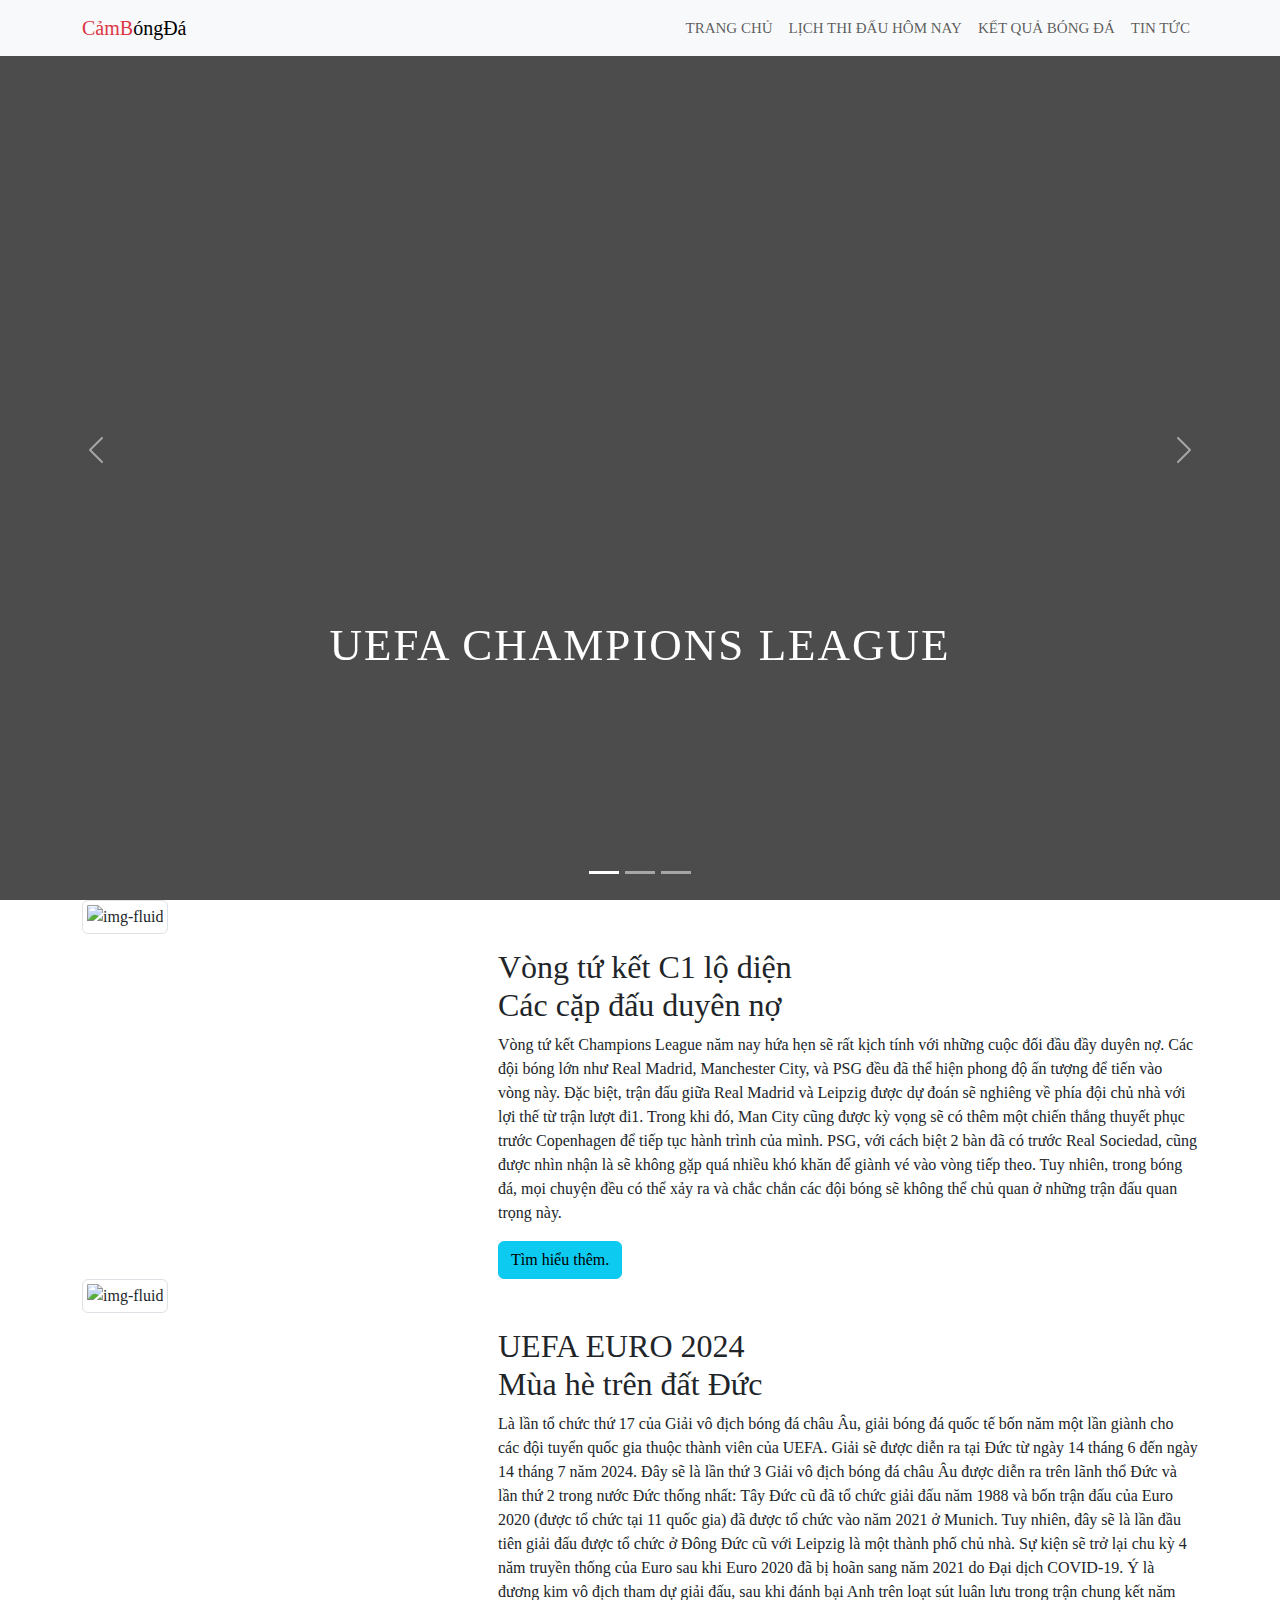
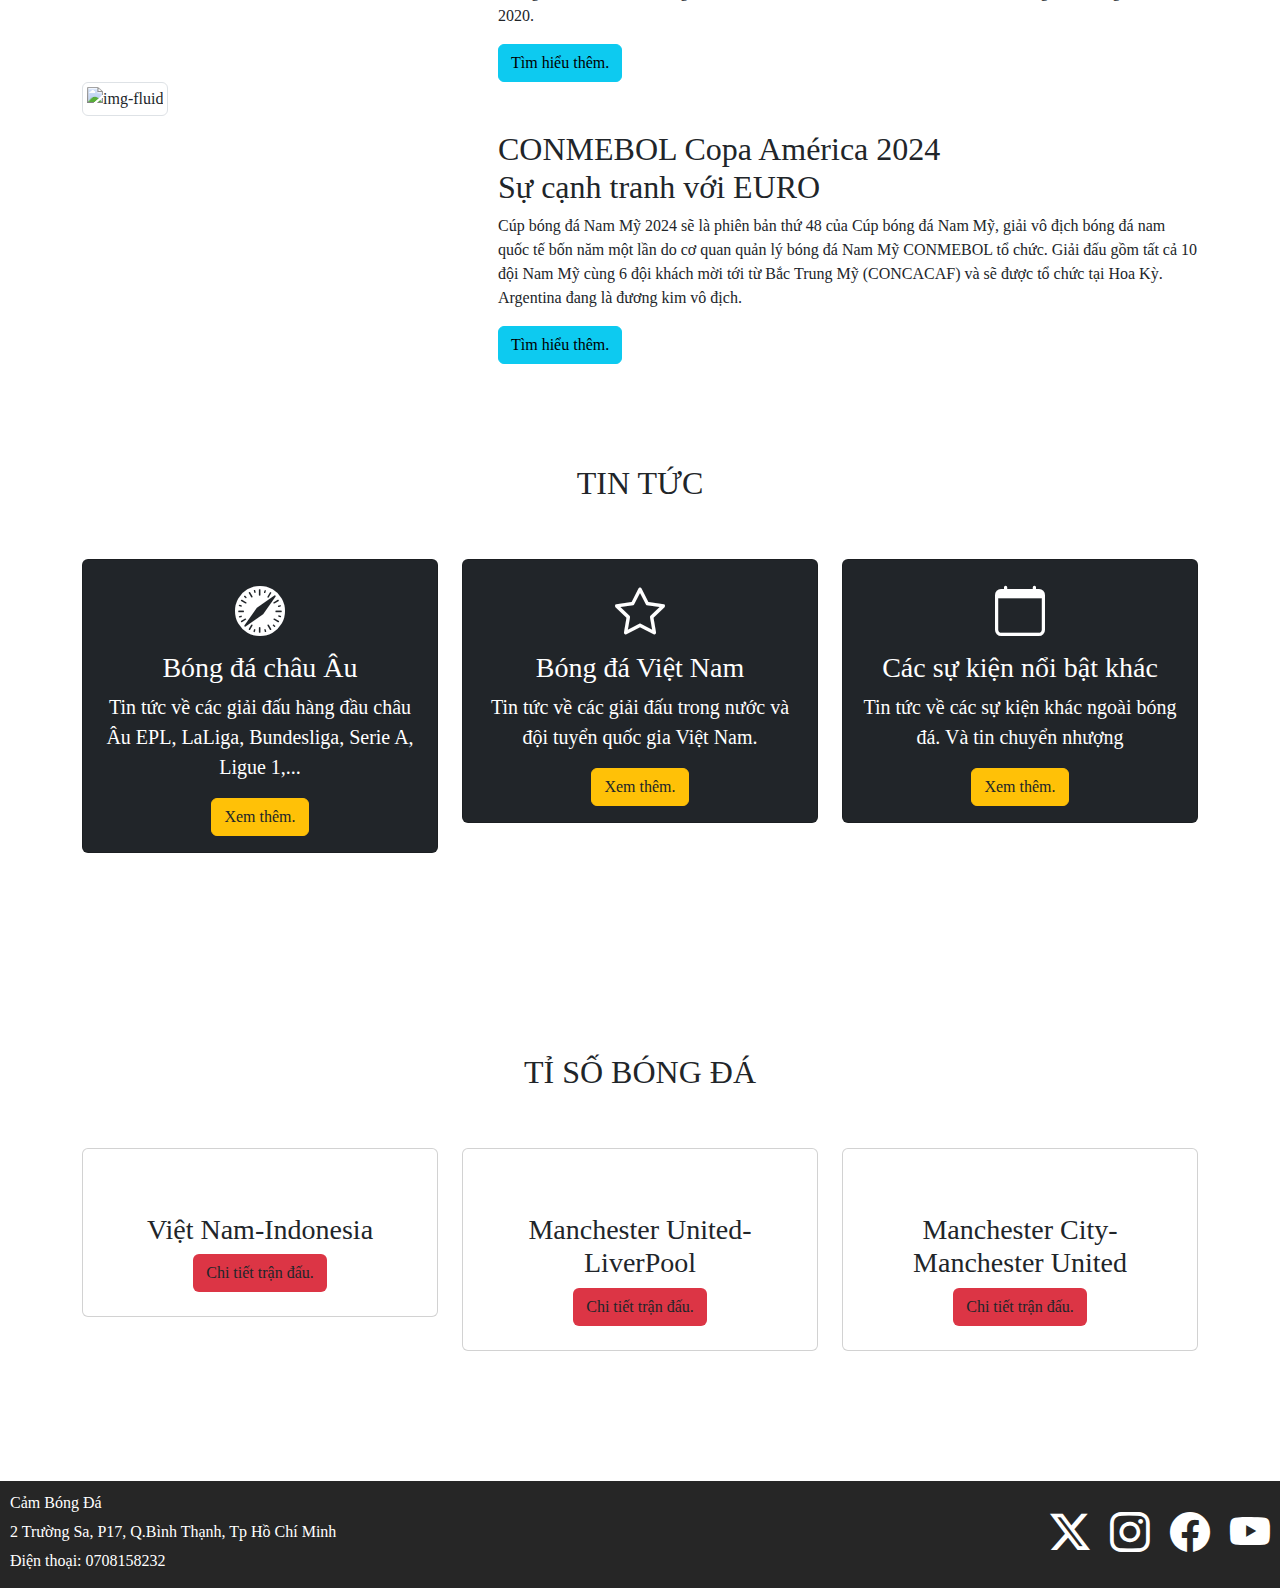
==== index.html @ 22297772 "Add files via upload" ====
<!doctype html>
<html lang="en">
  <head>
    <meta charset="utf-8">
    <meta name="viewport" content="width=device-width, initial-scale=1">
    <title>Cảm Bóng Đá</title>
    <link rel="stylesheet" href="https://cdn.jsdelivr.net/npm/bootstrap-icons@1.11.3/font/bootstrap-icons.min.css">
    <link href="https://cdn.jsdelivr.net/npm/bootstrap@5.3.3/dist/css/bootstrap.min.css" rel="stylesheet" integrity="sha384-QWTKZyjpPEjISv5WaRU9OFeRpok6YctnYmDr5pNlyT2bRjXh0JMhjY6hW+ALEwIH" crossorigin="anonymous">
    <link rel="stylesheet" href="./index-css.css">  
  </head>
  <body>
    <nav class="navbar navbar-expand-lg bg-body-tertiary fixed-top">
      <div class="container">
        <a class="navbar-brand" href="./index.html"><span class="text-danger">CảmB</span>óngĐá</a>
        <button class="navbar-toggler" type="button" data-bs-toggle="collapse" data-bs-target="#navbarSupportedContent" aria-controls="navbarSupportedContent" aria-expanded="false" aria-label="Toggle navigation">
          <span class="navbar-toggler-icon"></span>
        </button>
        <div class="collapse navbar-collapse" id="navbarSupportedContent">
          <ul class="navbar-nav ms-auto mb-2 mb-lg-0">           
            <li class="nav-item">
              <a class="nav-link" href="#">Trang chủ</a>
            </li>
            <li class="nav-item">
              <a class="nav-link" href="#" onclick="alert('Coming Soon><')">Lịch thi đấu hôm nay</a>
            </li>
            <li class="nav-item">
              <a class="nav-link" href="./ketqua.html">Kết quả bóng đá</a>
            </li>
            <li class="nav-item">
              <a class="nav-link" href="#" onclick="alert('Coming Soon><')">Tin tức</a>
            </li>
          </ul>
        </div>
      </div>
    </nav>
    <div id="carouselExampleCaptions" class="carousel slide">
      <div class="carousel-indicators">
        <button type="button" data-bs-target="#carouselExampleCaptions" data-bs-slide-to="0" class="active" aria-current="true" aria-label="Slide 1"></button>
        <button type="button" data-bs-target="#carouselExampleCaptions" data-bs-slide-to="1" aria-label="Slide 2"></button>
        <button type="button" data-bs-target="#carouselExampleCaptions" data-bs-slide-to="2" aria-label="Slide 3"></button>
      </div>
      <div class="carousel-inner">
        <div class="carousel-item active">
          <img src="./mauthu/c1.jpg" class="d-block w-100" alt="...">
          <div class="carousel-caption">
            <h5>UEFA Champions League</h5>
           
          </div>
        </div>
        <div class="carousel-item">
          <img src="./mauthu/euro24.jpg" class="d-block w-100" alt="...">
          <div class="carousel-caption">
            <h5>UEFA EURO 2024</h5>            
             
          </div>
        </div>
        <div class="carousel-item">
          <img src="./mauthu/copa24.jpg" class="d-block w-100" alt="...">
          <div class="carousel-caption">
            <h5>CONMEBOL Copa América 2024</h5>            
            
          </div>
        </div>       
      </div>
      <button class="carousel-control-prev" type="button" data-bs-target="#carouselExampleCaptions" data-bs-slide="prev">
        <span class="carousel-control-prev-icon" aria-hidden="true"></span>
        <span class="visually-hidden">Previous</span>
      </button>
      <button class="carousel-control-next" type="button" data-bs-target="#carouselExampleCaptions" data-bs-slide="next">
        <span class="carousel-control-next-icon" aria-hidden="true"></span>
        <span class="visually-hidden">Next</span>
      </button>
    </div>
<!--danhmuc-->
  <section id="about" class="about-section-padding">
    <div class="container">
      <div class="row">
        <div class="col-lg-4 col-md-12 col-12">
          <div class="about-img">
            <img src="./mauthu/cupc1.jpg" class="img-thumbnail" alt="img-fluid">
          </div>
        </div>
        <div class="col-lg-8 col-md-12 col-12 ps-lg-5 mt-md-5">
          <div class="about-text">
            <h2>Vòng tứ kết C1 lộ diện<br>Các cặp đấu duyên nợ</h2>
          <p>Vòng tứ kết Champions League năm nay hứa hẹn sẽ rất kịch tính với những cuộc đối đầu đầy duyên nợ.
            Các đội bóng lớn như Real Madrid, Manchester City, và PSG đều đã thể hiện phong độ ấn tượng để tiến vào vòng này. Đặc biệt, trận đấu giữa Real Madrid và Leipzig được dự đoán sẽ nghiêng về phía đội chủ nhà với lợi thế từ trận lượt đi1. Trong khi đó, Man City cũng được kỳ vọng sẽ có thêm một chiến thắng thuyết phục trước Copenhagen để tiếp tục hành trình của mình. PSG, với cách biệt 2 bàn đã có trước Real Sociedad, cũng được nhìn nhận là sẽ không gặp quá nhiều khó khăn để giành vé vào vòng tiếp theo.
            Tuy nhiên, trong bóng đá, mọi chuyện đều có thể xảy ra và chắc chắn các đội bóng sẽ không thể chủ quan ở những trận đấu quan trọng này.</p>
            <a href="#" class="btn btn-info">Tìm hiểu thêm.</a>
          </div>
        </div>
      </div>
    </div>
    <div class="container">
      <div class="row">
        <div class="col-lg-4 col-md-12 col-12">
          <div class="about-img">
            <img src="./mauthu/vckeuro.jpg" class="img-thumbnail" alt="img-fluid">
          </div>
        </div>
        <div class="col-lg-8 col-md-12 col-12 ps-lg-5 mt-md-5">
          <div class="about-text">
            <h2>UEFA EURO 2024<br>Mùa hè trên đất Đức</h2>
            <p>Là lần tổ chức thứ 17 của Giải vô địch bóng đá châu Âu, giải bóng đá quốc tế bốn năm một lần giành cho các đội tuyển quốc gia thuộc thành viên của UEFA. Giải sẽ được diễn ra tại Đức từ ngày 14 tháng 6 đến ngày 14 tháng 7 năm 2024.
              Đây sẽ là lần thứ 3 Giải vô địch bóng đá châu Âu được diễn ra trên lãnh thổ Đức và lần thứ 2 trong nước Đức thống nhất: Tây Đức cũ đã tổ chức giải đấu năm 1988 và bốn trận đấu của Euro 2020 (được tổ chức tại 11 quốc gia) đã được tổ chức vào năm 2021 ở Munich. Tuy nhiên, đây sẽ là lần đầu tiên giải đấu được tổ chức ở Đông Đức cũ với Leipzig là một thành phố chủ nhà.
              Sự kiện sẽ trở lại chu kỳ 4 năm truyền thống của Euro sau khi Euro 2020 đã bị hoãn sang năm 2021 do Đại dịch COVID-19.
              Ý là đương kim vô địch tham dự giải đấu, sau khi đánh bại Anh trên loạt sút luân lưu trong trận chung kết năm 2020.</p>
            <a href="#" class="btn btn-info">Tìm hiểu thêm.</a>
          </div>
        </div>
      </div>
    </div>
    <div class="container">
      <div class="row">
        <div class="col-lg-4 col-md-12 col-12">
          <div class="about-img">
            <img src="./mauthu/vbcopa.jpg" class="img-thumbnail" alt="img-fluid">
          </div>
        </div>
        <div class="col-lg-8 col-md-12 col-12 ps-lg-5 mt-md-5">
          <div class="about-text">
            <h2>CONMEBOL Copa América 2024<br>Sự cạnh tranh với EURO</h2>
            <p>Cúp bóng đá Nam Mỹ 2024 sẽ là phiên bản thứ 48 của Cúp bóng đá Nam Mỹ, giải vô địch bóng đá nam quốc tế bốn năm một lần do cơ quan quản lý bóng đá Nam Mỹ CONMEBOL tổ chức.
              Giải đấu gồm tất cả 10 đội Nam Mỹ cùng 6 đội khách mời tới từ Bắc Trung Mỹ (CONCACAF) và sẽ được tổ chức tại Hoa Kỳ.
              Argentina đang là đương kim vô địch.</p>
            <a href="#" class="btn btn-info">Tìm hiểu thêm.</a>
          </div>
        </div>
      </div>
    </div>
  </section>
<!--phantintuc-->  
 <section id="services" class="services section-padding">
  <div class="container">
    <div class="row">
      <div class="col-md-12">
        <div class="section-header text-center pb-5">
          <h2>TIN TỨC</h2>
        </div>
      </div>
    </div>

    <div class="row">
      <div class="col-12 col-md-12 col-lg-4">
        <div class="card text-white text-center bg-dark pg-2">
          <div class="card-body">
            <i class="bi bi-browser-safari"></i>
            <h3 class="card-title">Bóng đá châu Âu</h3>
            <p class="lead">Tin tức về các giải đấu hàng đầu châu Âu EPL, LaLiga, Bundesliga, Serie A, Ligue 1,...</p>
            <button class="btn btn-warning text-dark">Xem thêm.</button>
          </div>
        </div>
      </div>
      <div class="col-12 col-md-12 col-lg-4">
        <div class="card text-white text-center bg-dark pg-2">
          <div class="card-body">
            <i class="bi bi-star"></i>
            <h3 class="card-title">Bóng đá Việt Nam</h3>
            <p class="lead">Tin tức về các giải đấu trong nước và đội tuyển quốc gia Việt Nam.</p>
            <button class="btn btn-warning text-dark">Xem thêm.</button>
          </div>
        </div>
      </div>
      <div class="col-12 col-md-12 col-lg-4">
        <div class="card text-white text-center bg-dark pg-2">
          <div class="card-body">
            <i class="bi bi-calendar"></i>
            <h3 class="card-title">Các sự kiện nổi bật khác</h3>
            <p class="lead">Tin tức về các sự kiện khác ngoài bóng đá. Và tin chuyển nhượng</p>
            <button class="btn btn-warning text-dark">Xem thêm.</button>
          </div>
        </div>
      </div>
    </div>
  </div>
 </section> 
 <!--phantisobd-->
 <section id="portfolio" class="portfolio section-padding">
  <div class="container">
    <div class="row">
      <div class="col-md-12">
        <div class="section-header text-center pb-5">
          <h2>TỈ SỐ BÓNG ĐÁ</h2>
        </div>
      </div>
    </div>
    <div class="row">
      <div class="col-12 col-md-12 col-lg-4">
        <div class="card text-light text-center bg-white pb-2">
          <div class="card-body text-dark">
            <div class="img-area mb-4">
              <img src="./mauthu/vn.jpg" alt="" class="img-fluid">
            </div>
            <h3 class="card-title">Việt Nam-Indonesia</h3>
            <button class="btn bg-danger text-dark">Chi tiết trận đấu.</button>
          </div>
        </div> 
      </div>
      <div class="col-12 col-md-12 col-lg-4">
        <div class="card text-light text-center bg-white pb-2">
          <div class="card-body text-dark">
            <div class="img-area mb-4">
              <img src="./mauthu/22.jpg" alt="" class="img-fluid">
            </div>
            <h3 class="card-title">Manchester United-LiverPool</h3>
            <button class="btn bg-danger text-dark">Chi tiết trận đấu.</button>
          </div>
        </div> 
      </div>
      <div class="col-12 col-md-12 col-lg-4">
        <div class="card text-light text-center bg-white pb-2">
          <div class="card-body text-dark">
            <div class="img-area mb-4">
              <img src="./mauthu/31.jpg" alt="" class="img-fluid">
            </div>
            <h3 class="card-title">Manchester City-Manchester United</h3>
            <button class="btn bg-danger text-dark">Chi tiết trận đấu.</button>
          </div>
        </div> 
      </div>
    </div>
  </div>
 </section>
 <!--footer-->
 <footer class="footer">
  <div class="nav_main">
      <div class="nav_content">
          <p>Cảm Bóng Đá</p>
          <p>2 Trường Sa, P17, Q.Bình Thạnh, Tp Hồ Chí Minh</p>
          <p>Điện thoại: 0708158232</p>
      </div>
      <div class="list_icon">
        <i class="bi bi-twitter-x"></i>
        <i class="bi bi-instagram"></i>
        <i class="bi bi-facebook"></i>
        <i class="bi bi-youtube"></i>
      </div>
  </div>
 </footer>
 <!--backtotop-->
 <a href="#" class="to-top">
  <i class="bi bi-arrow-up-short"></i>
 </a>
  <script src="./main.js"></script>
  <script src="https://cdn.jsdelivr.net/npm/bootstrap@5.3.3/dist/js/bootstrap.bundle.min.js" integrity="sha384-YvpcrYf0tY3lHB60NNkmXc5s9fDVZLESaAA55NDzOxhy9GkcIdslK1eN7N6jIeHz" crossorigin="anonymous"></script>
  </body>
</html>
---- index-css.css ----
*{
    font-family: montserrat;
    margin: 0;
    padding: 0;
}
body{
    background: f1fbff;
}
.section-padding{
    padding: 100px 0;
}
.carousel-item{
    height: 100vh;
    min-height: 300px;
}
.carousel-caption{
    bottom: 200px;
    z-index: 2;
}
.carousel-caption h5{
    font-size: 45px;
    text-transform: uppercase;
    letter-spacing: 2px;
    margin-top: 25px;
}
.carousel-caption p{
    width: 60%;
    margin: auto;
    font-size: 18px;
    line-height: 1.9;
}
.carousel-inner::before{
    content: '';
    position: absolute;
    width: 100%;
    height: 100%;
    top: 0;
    left: 0;
    background: rgba(0,0,0,0.7);
    z-index: 1;
}
.navbar-nav a{
    font-size: 15px;
    text-transform: uppercase;
    font-weight: 500;
}
.navbar-light .navbar-brand{
    color: black;
    font-size: 25px;
    text-transform: uppercase;
    font-weight: 700;
    letter-spacing: 2px;
}
.navbar-light .navbar-brand:focus,
.navbar-light .navbar-brand:focus:hover{
    color: black;
}
.navbar-light .navbar-brand .navbar-link{
    color: black;
}
.w-100{
    height: 100vh;
}
.services .card-body i{
    font-size: 50px;

}
.footer {
    padding: 10px;
    margin-top: 30px;
    background-color: #262626;
  }
  .footer .nav_main {
    display: flex;
    justify-content: space-between;
    align-items: center;
  }
  .footer .nav_content p {
    margin: 0px;
    padding-bottom: 5px;
    color: #fff;
  }
  .footer .nav_main .list_icon {
    display: flex;
  }
  .footer .nav_main .list_icon i {
    font-size: 40px;
    margin-left: 20px;
    color: white;
  }
  .to-top{
    background: #d92808;
    position: fixed;
    bottom: 16px;
    right: 32px;
    width: 50px;
    height: 50px;
    border-radius: 50%;
    display: flex;
    align-items: center;
    justify-content: center;
    font-size: 32px;
    color: #1f1f1f;
    text-decoration: none;
    opacity: 0;
    pointer-events: none;
    transition: all .4s;
  }
  .to-top.active{
    bottom: 32px;
    pointer-events: auto;
    opacity: 1;
  }  
/*===css===*/

@media only screen and (min-width: 768px) and (max-width: 991px) {
    .carousel-caption{
        bottom: 370px;
    }
    .carousel-caption p{
        width: 100%;
    }
}

@media only screen and (max-width:767px){
    .navbar-nav{
        text-align: center;
    }
    .carousel-caption{
        bottom: 125px;
    }
    .carousel-caption h5{
        font-size: 17px;
    }
    .carousel-caption a{
        padding: 10px 15px;
    }
    .carousel-caption p{
        width: 100%;
        line-height: 1.6;
        font-size: 12px;
    }
}
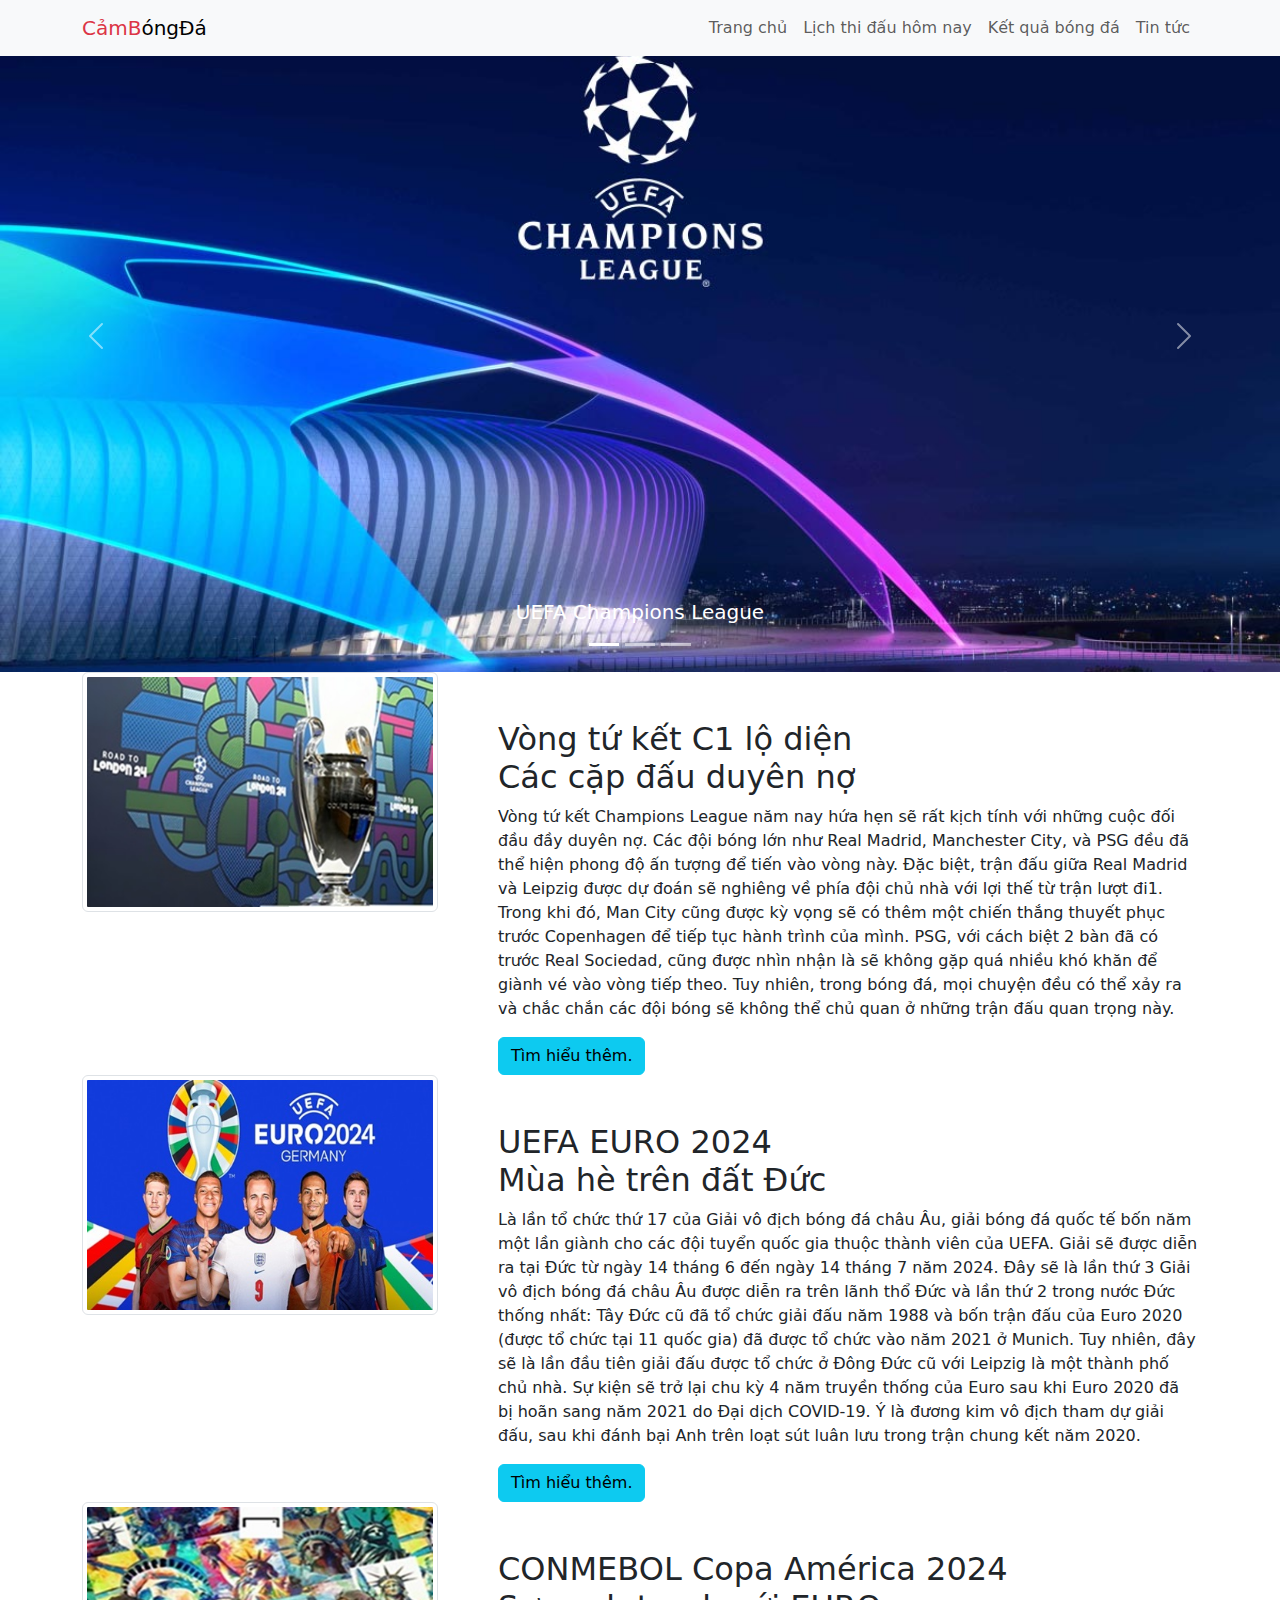
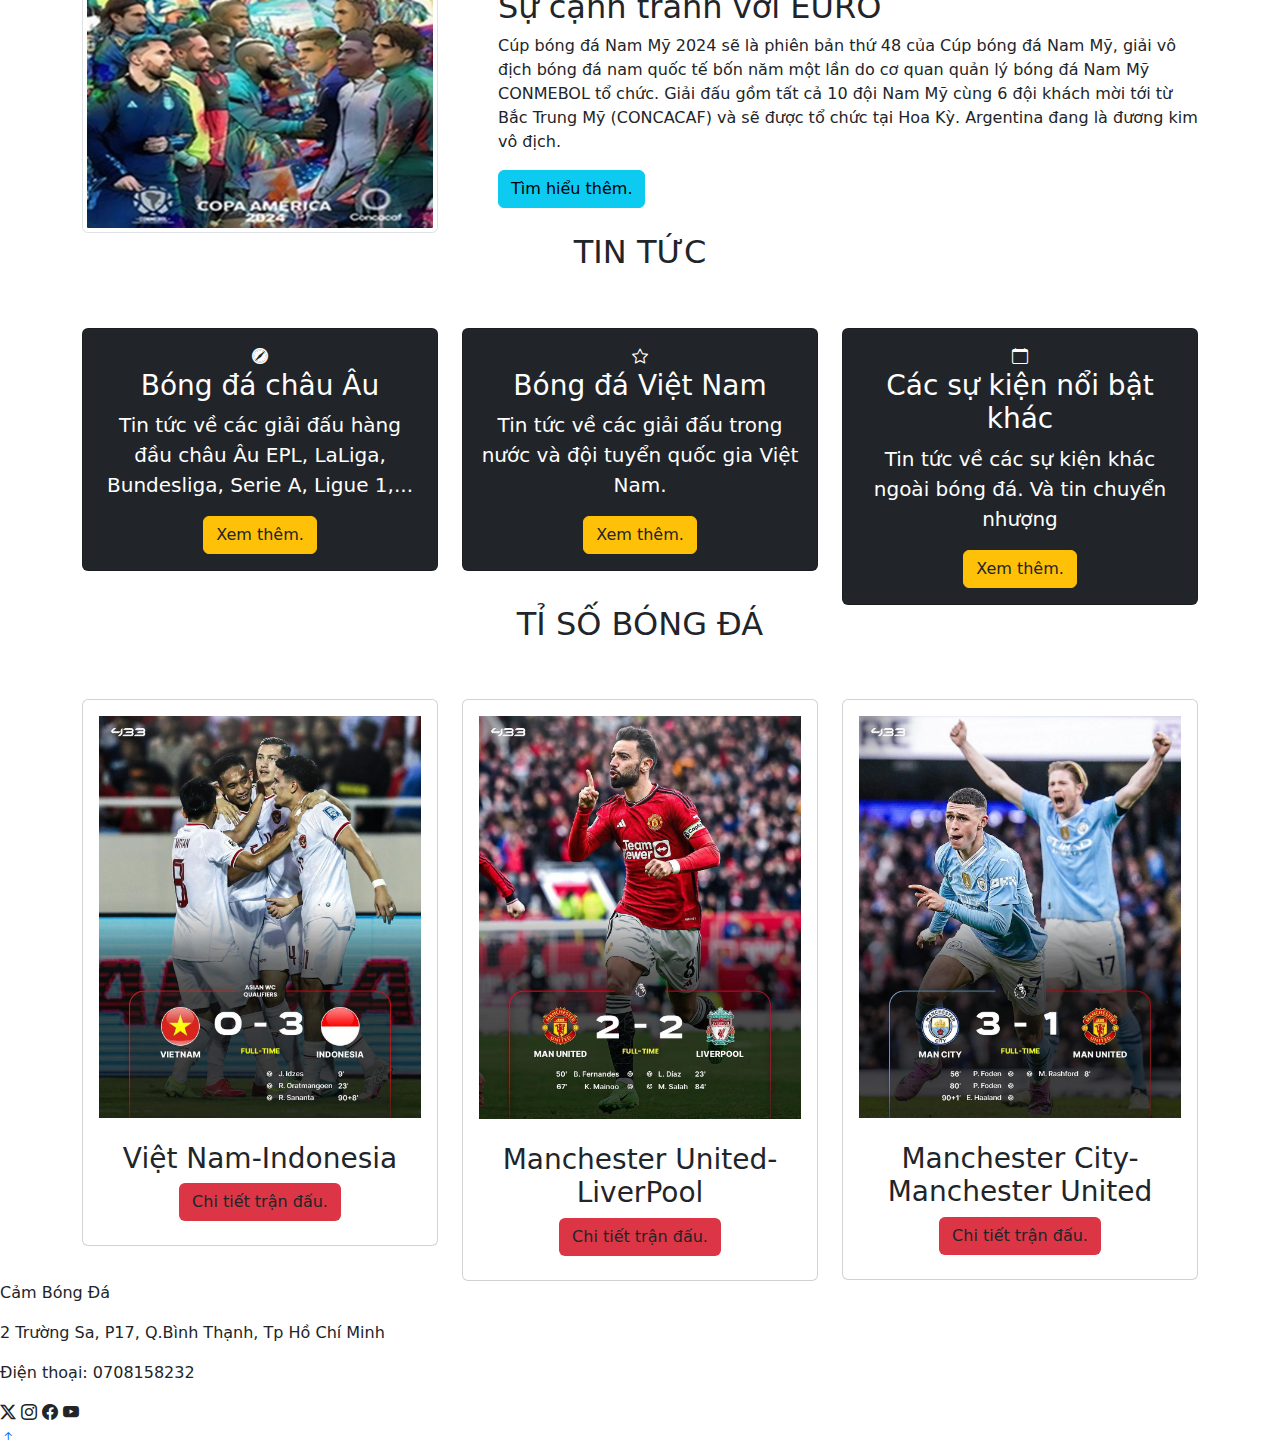
==== commit b540a972: "Add files via upload" ====
--- a/index.html
+++ b/index.html
@@ -6,7 +6,7 @@
     <title>Cảm Bóng Đá</title>
     <link rel="stylesheet" href="https://cdn.jsdelivr.net/npm/bootstrap-icons@1.11.3/font/bootstrap-icons.min.css">
     <link href="https://cdn.jsdelivr.net/npm/bootstrap@5.3.3/dist/css/bootstrap.min.css" rel="stylesheet" integrity="sha384-QWTKZyjpPEjISv5WaRU9OFeRpok6YctnYmDr5pNlyT2bRjXh0JMhjY6hW+ALEwIH" crossorigin="anonymous">
-    <link rel="stylesheet" href="./index-css.css">  
+    <link rel="stylesheet" href="./css/index-css.css">  
   </head>
   <body>
     <nav class="navbar navbar-expand-lg bg-body-tertiary fixed-top">
@@ -86,7 +86,7 @@
           <p>Vòng tứ kết Champions League năm nay hứa hẹn sẽ rất kịch tính với những cuộc đối đầu đầy duyên nợ.
             Các đội bóng lớn như Real Madrid, Manchester City, và PSG đều đã thể hiện phong độ ấn tượng để tiến vào vòng này. Đặc biệt, trận đấu giữa Real Madrid và Leipzig được dự đoán sẽ nghiêng về phía đội chủ nhà với lợi thế từ trận lượt đi1. Trong khi đó, Man City cũng được kỳ vọng sẽ có thêm một chiến thắng thuyết phục trước Copenhagen để tiếp tục hành trình của mình. PSG, với cách biệt 2 bàn đã có trước Real Sociedad, cũng được nhìn nhận là sẽ không gặp quá nhiều khó khăn để giành vé vào vòng tiếp theo.
             Tuy nhiên, trong bóng đá, mọi chuyện đều có thể xảy ra và chắc chắn các đội bóng sẽ không thể chủ quan ở những trận đấu quan trọng này.</p>
-            <a href="#" class="btn btn-info">Tìm hiểu thêm.</a>
+            <a href="#" class="btn btn-info" onclick="alert('Dạ những phần này em chưa làm')">Tìm hiểu thêm.</a>
           </div>
         </div>
       </div>
@@ -105,7 +105,7 @@
               Đây sẽ là lần thứ 3 Giải vô địch bóng đá châu Âu được diễn ra trên lãnh thổ Đức và lần thứ 2 trong nước Đức thống nhất: Tây Đức cũ đã tổ chức giải đấu năm 1988 và bốn trận đấu của Euro 2020 (được tổ chức tại 11 quốc gia) đã được tổ chức vào năm 2021 ở Munich. Tuy nhiên, đây sẽ là lần đầu tiên giải đấu được tổ chức ở Đông Đức cũ với Leipzig là một thành phố chủ nhà.
               Sự kiện sẽ trở lại chu kỳ 4 năm truyền thống của Euro sau khi Euro 2020 đã bị hoãn sang năm 2021 do Đại dịch COVID-19.
               Ý là đương kim vô địch tham dự giải đấu, sau khi đánh bại Anh trên loạt sút luân lưu trong trận chung kết năm 2020.</p>
-            <a href="#" class="btn btn-info">Tìm hiểu thêm.</a>
+            <a href="#" class="btn btn-info" onclick="alert('Dạ những phần này em chưa làm')">Tìm hiểu thêm.</a>
           </div>
         </div>
       </div>
@@ -123,7 +123,7 @@
             <p>Cúp bóng đá Nam Mỹ 2024 sẽ là phiên bản thứ 48 của Cúp bóng đá Nam Mỹ, giải vô địch bóng đá nam quốc tế bốn năm một lần do cơ quan quản lý bóng đá Nam Mỹ CONMEBOL tổ chức.
               Giải đấu gồm tất cả 10 đội Nam Mỹ cùng 6 đội khách mời tới từ Bắc Trung Mỹ (CONCACAF) và sẽ được tổ chức tại Hoa Kỳ.
               Argentina đang là đương kim vô địch.</p>
-            <a href="#" class="btn btn-info">Tìm hiểu thêm.</a>
+            <a href="#" class="btn btn-info" onclick="alert('Dạ những phần này em chưa làm')">Tìm hiểu thêm.</a>
           </div>
         </div>
       </div>
@@ -147,7 +147,7 @@
             <i class="bi bi-browser-safari"></i>
             <h3 class="card-title">Bóng đá châu Âu</h3>
             <p class="lead">Tin tức về các giải đấu hàng đầu châu Âu EPL, LaLiga, Bundesliga, Serie A, Ligue 1,...</p>
-            <button class="btn btn-warning text-dark">Xem thêm.</button>
+            <button class="btn btn-warning text-dark" onclick="alert('Dạ những phần này em chưa làm')">Xem thêm.</button>
           </div>
         </div>
       </div>
@@ -157,7 +157,7 @@
             <i class="bi bi-star"></i>
             <h3 class="card-title">Bóng đá Việt Nam</h3>
             <p class="lead">Tin tức về các giải đấu trong nước và đội tuyển quốc gia Việt Nam.</p>
-            <button class="btn btn-warning text-dark">Xem thêm.</button>
+            <button class="btn btn-warning text-dark" onclick="alert('Dạ những phần này em chưa làm')">Xem thêm.</button>
           </div>
         </div>
       </div>
@@ -167,7 +167,7 @@
             <i class="bi bi-calendar"></i>
             <h3 class="card-title">Các sự kiện nổi bật khác</h3>
             <p class="lead">Tin tức về các sự kiện khác ngoài bóng đá. Và tin chuyển nhượng</p>
-            <button class="btn btn-warning text-dark">Xem thêm.</button>
+            <button class="btn btn-warning text-dark" onclick="alert('Dạ những phần này em chưa làm')">Xem thêm.</button>
           </div>
         </div>
       </div>
@@ -192,7 +192,7 @@
               <img src="./mauthu/vn.jpg" alt="" class="img-fluid">
             </div>
             <h3 class="card-title">Việt Nam-Indonesia</h3>
-            <button class="btn bg-danger text-dark">Chi tiết trận đấu.</button>
+            <button class="btn bg-danger text-dark" onclick="alert('Dạ những phần này em chưa làm')">Chi tiết trận đấu.</button>
           </div>
         </div> 
       </div>
@@ -203,7 +203,7 @@
               <img src="./mauthu/22.jpg" alt="" class="img-fluid">
             </div>
             <h3 class="card-title">Manchester United-LiverPool</h3>
-            <button class="btn bg-danger text-dark">Chi tiết trận đấu.</button>
+            <button class="btn bg-danger text-dark" onclick="alert('Dạ những phần này em chưa làm')">Chi tiết trận đấu.</button>
           </div>
         </div> 
       </div>
@@ -214,7 +214,7 @@
               <img src="./mauthu/31.jpg" alt="" class="img-fluid">
             </div>
             <h3 class="card-title">Manchester City-Manchester United</h3>
-            <button class="btn bg-danger text-dark">Chi tiết trận đấu.</button>
+            <button class="btn bg-danger text-dark" onclick="alert('Dạ những phần này em chưa làm')">Chi tiết trận đấu.</button>
           </div>
         </div> 
       </div>
@@ -241,7 +241,7 @@
  <a href="#" class="to-top">
   <i class="bi bi-arrow-up-short"></i>
  </a>
-  <script src="./main.js"></script>
+  <script src="./js/main.js"></script>
   <script src="https://cdn.jsdelivr.net/npm/bootstrap@5.3.3/dist/js/bootstrap.bundle.min.js" integrity="sha384-YvpcrYf0tY3lHB60NNkmXc5s9fDVZLESaAA55NDzOxhy9GkcIdslK1eN7N6jIeHz" crossorigin="anonymous"></script>
   </body>
 </html>